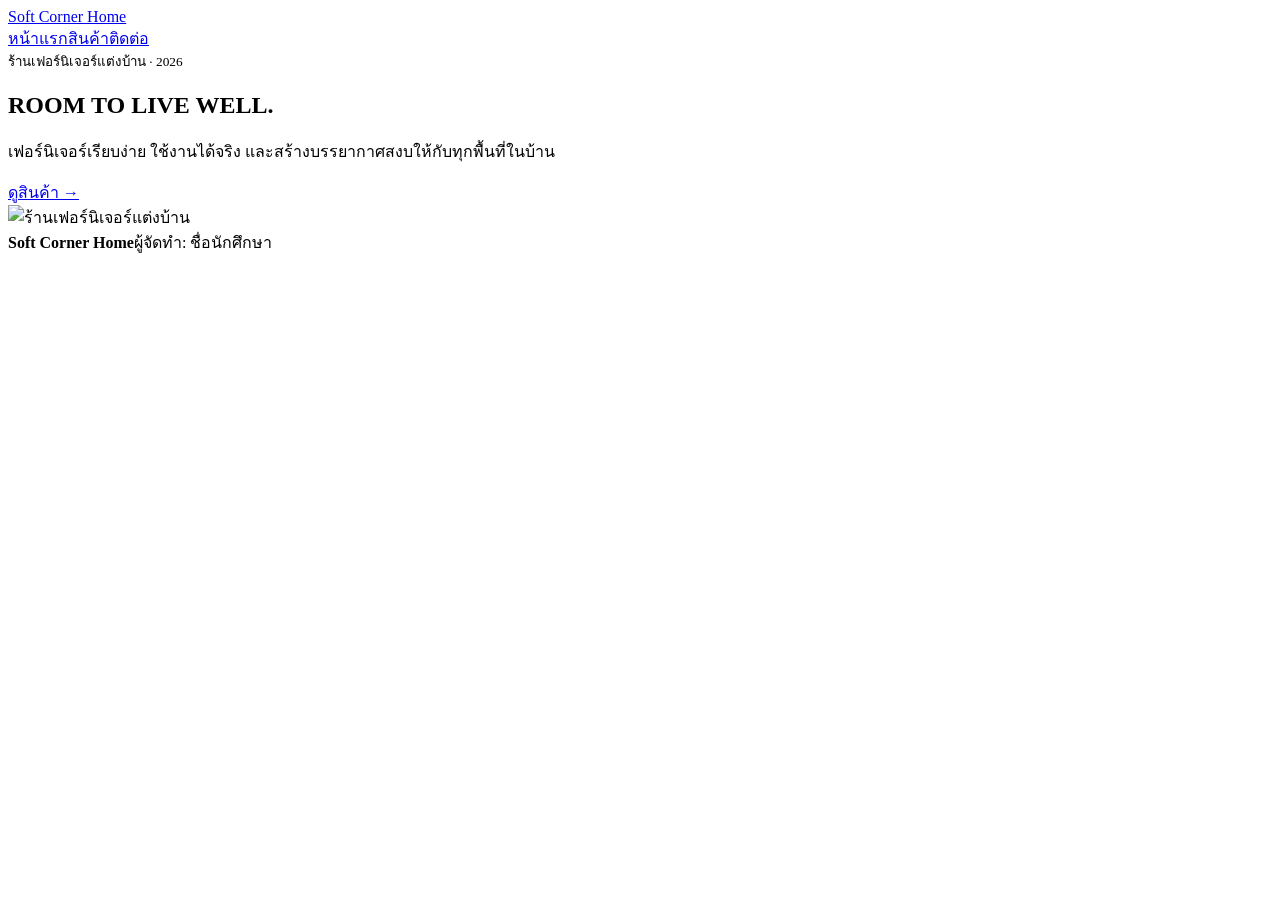
==== index.html @ 34c4ea13 "Add files via upload" ====
<!doctype html><html lang="th"><head><meta charset="utf-8"><meta name="viewport" content="width=device-width,initial-scale=1"><title>หน้าแรก | Soft Corner Home</title><link rel="stylesheet" href="assets/style.css"></head><body><header class="header"><nav class="nav container"><a class="brand" href="welcome.html">Soft Corner Home</a><div class="links"><a href="welcome.html">หน้าแรก</a><a href="catalog.html">สินค้า</a><a href="visit.html">ติดต่อ</a></div></nav></header><main class="hero"><div class="container hero-grid"><section><small>ร้านเฟอร์นิเจอร์แต่งบ้าน · 2026</small><h1>ROOM TO LIVE WELL.</h1><p>เฟอร์นิเจอร์เรียบง่าย ใช้งานได้จริง และสร้างบรรยากาศสงบให้กับทุกพื้นที่ในบ้าน</p><a class="button" href="browse.html">ดูสินค้า →</a></section><img src="https://images.unsplash.com/photo-1555041469-a586c61ea9bc?auto=format&fit=crop&w=1500&q=85" alt="ร้านเฟอร์นิเจอร์แต่งบ้าน"></div></main><footer class="footer"><div class="container footer-row"><strong>Soft Corner Home</strong><span class="footer-student">ผู้จัดทำ: ชื่อนักศึกษา</span></div></footer></body></html>
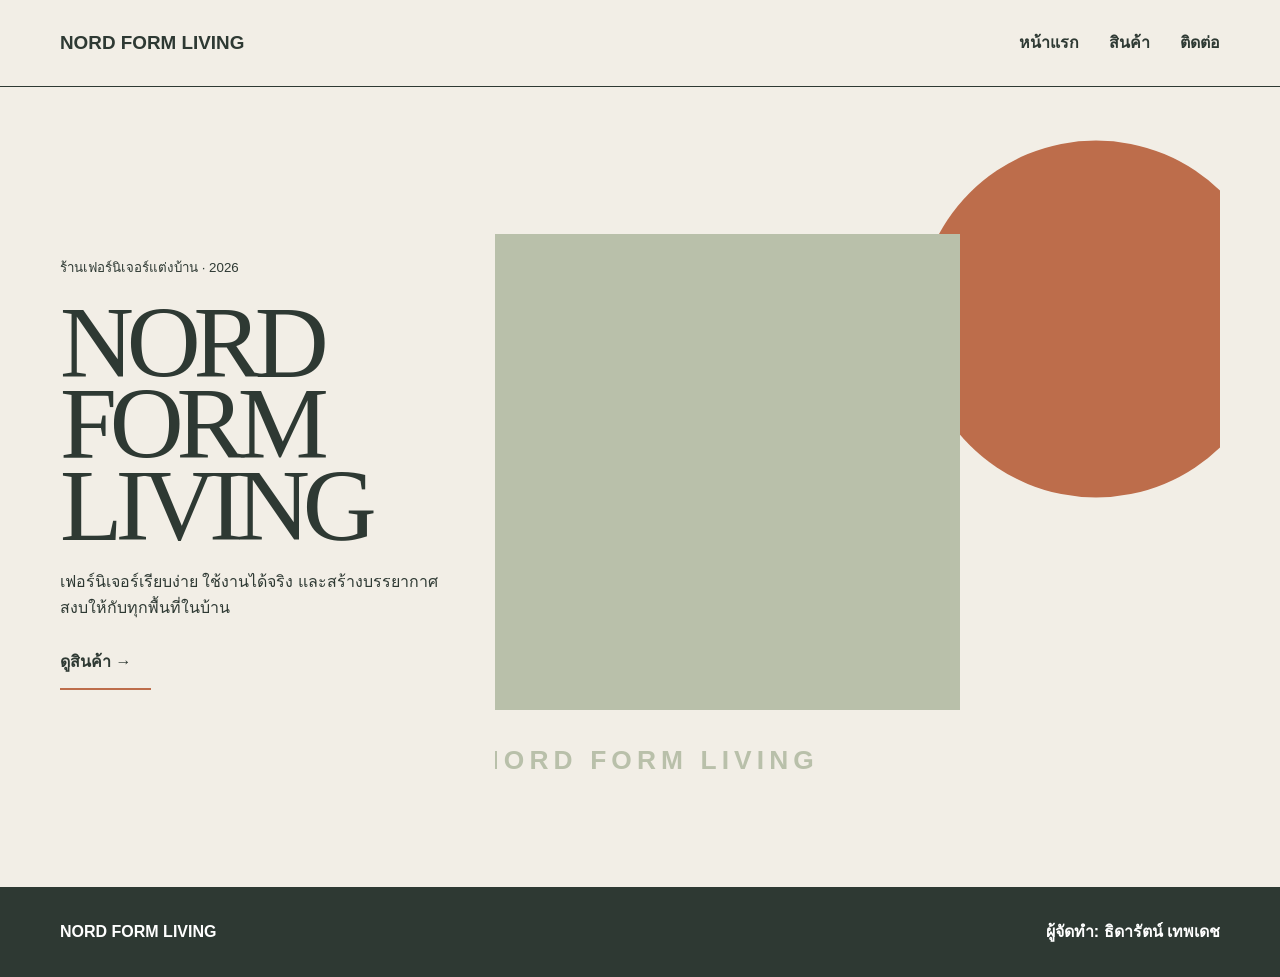
==== commit 0d49ac08: "Update index.html" ====
--- a/index.html
+++ b/index.html
@@ -1 +1,2 @@
-<!doctype html><html lang="th"><head><meta charset="utf-8"><meta name="viewport" content="width=device-width,initial-scale=1"><title>หน้าแรก | Soft Corner Home</title><link rel="stylesheet" href="assets/style.css"></head><body><header class="header"><nav class="nav container"><a class="brand" href="welcome.html">Soft Corner Home</a><div class="links"><a href="welcome.html">หน้าแรก</a><a href="catalog.html">สินค้า</a><a href="visit.html">ติดต่อ</a></div></nav></header><main class="hero"><div class="container hero-grid"><section><small>ร้านเฟอร์นิเจอร์แต่งบ้าน · 2026</small><h1>ROOM TO LIVE WELL.</h1><p>เฟอร์นิเจอร์เรียบง่าย ใช้งานได้จริง และสร้างบรรยากาศสงบให้กับทุกพื้นที่ในบ้าน</p><a class="button" href="browse.html">ดูสินค้า →</a></section><img src="https://images.unsplash.com/photo-1555041469-a586c61ea9bc?auto=format&fit=crop&w=1500&q=85" alt="ร้านเฟอร์นิเจอร์แต่งบ้าน"></div></main><footer class="footer"><div class="container footer-row"><strong>Soft Corner Home</strong><span class="footer-student">ผู้จัดทำ: ชื่อนักศึกษา</span></div></footer></body></html>+<!doctype html>
+<html lang="th"><head><meta charset="utf-8"><meta name="viewport" content="width=device-width,initial-scale=1"><title>หน้าแรก | Soft Corner Home</title><link rel="stylesheet" href="assets/style.css"></head><body><header class="header"><nav class="nav container"><a class="brand" href="welcome.html">NORD FORM LIVING</a><div class="links"><a href="index.html">หน้าแรก</a><a href="products.html">สินค้า</a><a href="contact.html">ติดต่อ</a></div></nav></header><main class="hero"><div class="container hero-grid"><section><small>ร้านเฟอร์นิเจอร์แต่งบ้าน · 2026</small><h1>NORD FORM LIVING</h1><p>เฟอร์นิเจอร์เรียบง่าย ใช้งานได้จริง และสร้างบรรยากาศสงบให้กับทุกพื้นที่ในบ้าน</p><a class="button" href="products.html">ดูสินค้า →</a></section><img src="images/home-hero.svg" alt="ร้านเฟอร์นิเจอร์แต่งบ้าน"></div></main><footer class="footer"><div class="container footer-row"><strong>NORD FORM LIVING</strong><span class="footer-student">ผู้จัดทำ: ธิดารัตน์ เทพเดช</span></div></footer></body></html>
--- a/assets/style.css
+++ b/assets/style.css
@@ -0,0 +1 @@
+*{box-sizing:border-box}body{margin:0;font-family:Arial,"Noto Sans Thai",sans-serif;line-height:1.6;color:var(--ink);background:var(--paper)}a{color:inherit}.container{width:min(1160px,91%);margin:auto}img{display:block;width:100%;object-fit:cover}.nav{min-height:86px;display:flex;justify-content:space-between;align-items:center;gap:25px}.brand{font-size:1.18rem;font-weight:900;text-decoration:none}.links{display:flex;gap:14px}.links a{text-decoration:none;font-weight:800}.hero{padding:45px 0 75px}.hero-grid{display:grid;grid-template-columns:1fr 1fr;gap:45px;align-items:center}.hero h1,.page-head h1{font-size:clamp(4rem,8vw,8rem);line-height:.8;letter-spacing:-.07em;margin:22px 0}.hero img{height:590px}.button{display:inline-block;padding:13px 20px;background:var(--ink);color:white;text-decoration:none;font-weight:900}.page-head{padding:60px 0 35px}.listing{padding-bottom:80px}.entry{display:grid;grid-template-columns:1fr 1fr;gap:40px;align-items:center;padding:35px 0}.entry:nth-child(even) img{order:2}.entry img{height:410px}.entry h2{font-size:2.8rem}.contact{padding:70px 0}.contact-grid{display:grid;grid-template-columns:.8fr 1.2fr;gap:28px}.contact-grid>div{padding:45px}.contact h1{font-size:4rem;line-height:.9}.detail{padding:16px 0;border-bottom:2px solid var(--ink)}.student{margin-top:25px;padding:22px;border:3px dashed var(--ink)}.footer{padding:32px 0;background:var(--ink);color:white}.footer-row{display:flex;justify-content:space-between}.footer-student{font-weight:900}@media(max-width:800px){.nav{padding:18px 0;align-items:flex-start;flex-direction:column}.links{width:100%;justify-content:space-between}.hero-grid,.entry,.contact-grid{grid-template-columns:1fr}.entry:nth-child(even) img{order:0}.hero img,.entry img{height:380px}.footer-row{flex-direction:column;gap:15px}}:root{--main:#2e3933;--accent:#bd6d4b;--ink:#2e3933;--paper:#f2eee6}.header{border-bottom:1px solid var(--ink)}.links{gap:30px}.hero-grid{grid-template-columns:.7fr 1.3fr}.hero h1{font-family:Georgia,serif;font-weight:400}.hero img{height:680px}.button{background:transparent;color:var(--ink);border-bottom:2px solid var(--accent);padding-left:0}.page-head h1{font-family:Georgia,serif;font-weight:400}.entry{border-top:1px solid #9ca49e}.entry img{border-radius:4px}.contact-grid>div{background:#fffaf3}.footer{background:var(--main)}
